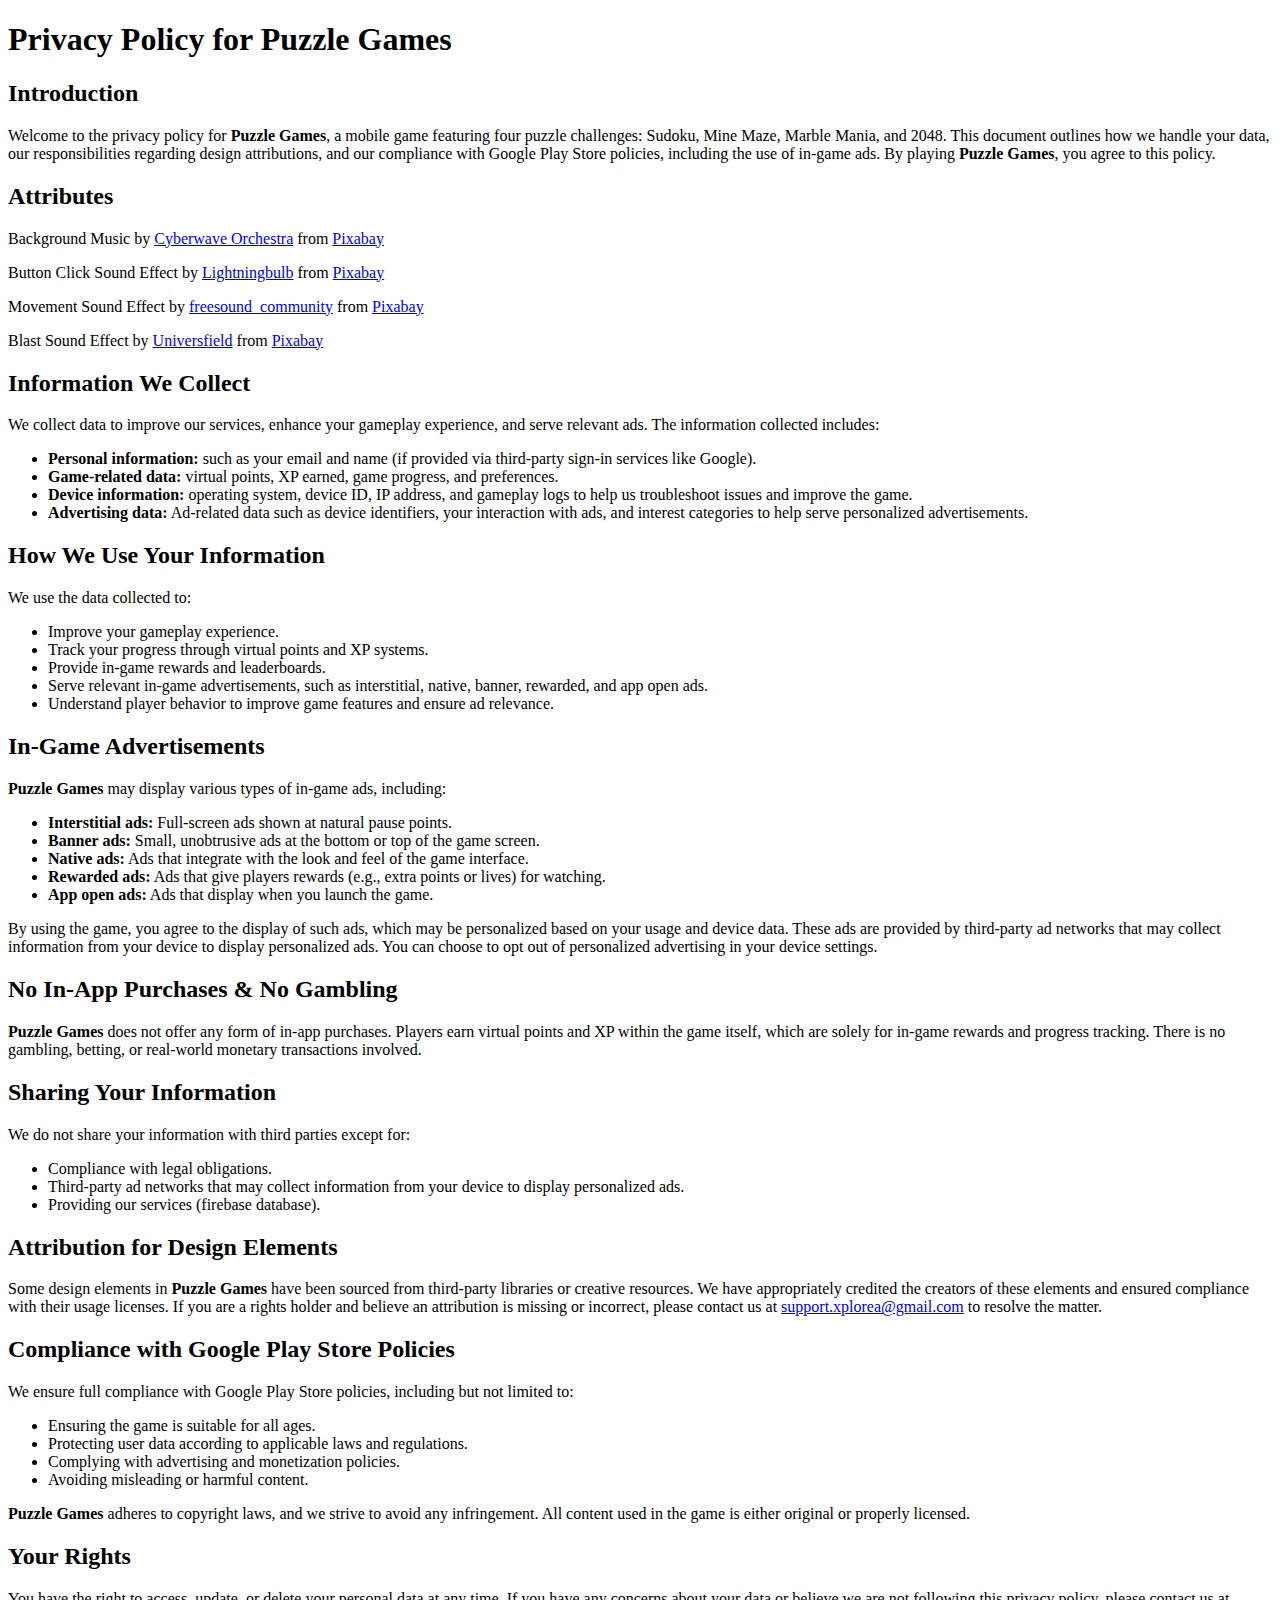
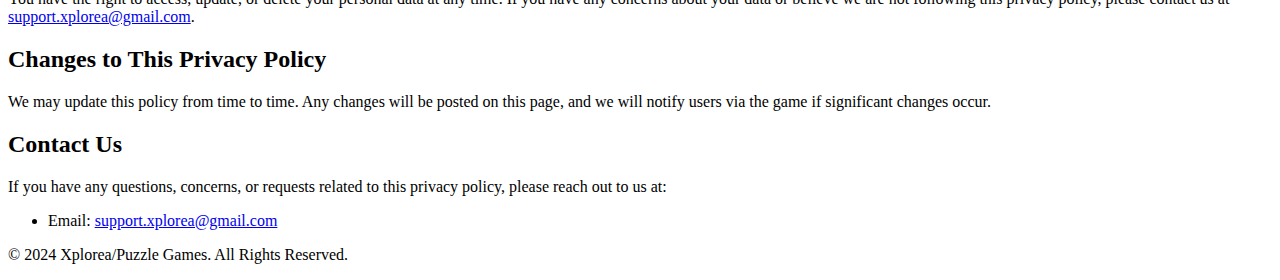
==== index.html @ 0b0eb354 "Update index.html" ====
<!DOCTYPE html>
<html lang="en">
<head>
    <meta charset="UTF-8">
    <meta name="viewport" content="width=device-width, initial-scale=1.0">
    <meta name="description" content="Privacy Policy for Puzzle Games">
    <title>Privacy Policy - Puzzle Games</title>
    <link rel="stylesheet" href="styles.css">
    <link href="https://fonts.googleapis.com/css2?family=Montserrat:wght@400;600&family=Open+Sans:wght@400;600&family=Roboto:wght@500&display=swap" rel="stylesheet">
</head>
<body>
    <header>
        <h1>Privacy Policy for Puzzle Games</h1>
    </header>

    <main class="container">
        <section>
            <h2>Introduction</h2>
            <p>Welcome to the privacy policy for <strong>Puzzle Games</strong>, a mobile game featuring four puzzle challenges: Sudoku, Mine Maze, Marble Mania, and 2048. This document outlines how we handle your data, our responsibilities regarding design attributions, and our compliance with Google Play Store policies, including the use of in-game ads. By playing <strong>Puzzle Games</strong>, you agree to this policy.</p>
        </section>
        <section>
            <h2>Attributes</h2>
            <p>Background Music by <a href="https://pixabay.com/users/cyberwave-orchestra-23801316/?utm_source=link-attribution&utm_medium=referral&utm_campaign=music&utm_content=249202">Cyberwave Orchestra</a> from <a href="https://pixabay.com/music//?utm_source=link-attribution&utm_medium=referral&utm_campaign=music&utm_content=249202">Pixabay</a></p>
            <p>Button Click Sound Effect by <a href="https://pixabay.com/users/lightningbulb-28100020/?utm_source=link-attribution&utm_medium=referral&utm_campaign=music&utm_content=199448">Lightningbulb</a> from <a href="https://pixabay.com/sound-effects//?utm_source=link-attribution&utm_medium=referral&utm_campaign=music&utm_content=199448">Pixabay</a></p>
            <p>Movement Sound Effect by <a href="https://pixabay.com/users/freesound_community-46691455/?utm_source=link-attribution&utm_medium=referral&utm_campaign=music&utm_content=6270">freesound_community</a> from <a href="https://pixabay.com/sound-effects//?utm_source=link-attribution&utm_medium=referral&utm_campaign=music&utm_content=6270">Pixabay</a></p>
            <p>Blast Sound Effect by <a href="https://pixabay.com/users/universfield-28281460/?utm_source=link-attribution&utm_medium=referral&utm_campaign=music&utm_content=229313">Universfield</a> from <a href="https://pixabay.com//?utm_source=link-attribution&utm_medium=referral&utm_campaign=music&utm_content=229313">Pixabay</a></a></p>
        </section>

        <section>
            <h2>Information We Collect</h2>
            <p>We collect data to improve our services, enhance your gameplay experience, and serve relevant ads. The information collected includes:</p>
            <ul>
                <li><strong>Personal information:</strong> such as your email and name (if provided via third-party sign-in services like Google).</li>
                <li><strong>Game-related data:</strong> virtual points, XP earned, game progress, and preferences.</li>
                <li><strong>Device information:</strong> operating system, device ID, IP address, and gameplay logs to help us troubleshoot issues and improve the game.</li>
                <li><strong>Advertising data:</strong> Ad-related data such as device identifiers, your interaction with ads, and interest categories to help serve personalized advertisements.</li>
            </ul>
        </section>

        <section>
            <h2>How We Use Your Information</h2>
            <p>We use the data collected to:</p>
            <ul>
                <li>Improve your gameplay experience.</li>
                <li>Track your progress through virtual points and XP systems.</li>
                <li>Provide in-game rewards and leaderboards.</li>
                <li>Serve relevant in-game advertisements, such as interstitial, native, banner, rewarded, and app open ads.</li>
                <li>Understand player behavior to improve game features and ensure ad relevance.</li>
            </ul>
        </section>

        <section>
            <h2>In-Game Advertisements</h2>
            <p><strong>Puzzle Games</strong> may display various types of in-game ads, including:</p>
            <ul>
                <li><strong>Interstitial ads:</strong> Full-screen ads shown at natural pause points.</li>
                <li><strong>Banner ads:</strong> Small, unobtrusive ads at the bottom or top of the game screen.</li>
                <li><strong>Native ads:</strong> Ads that integrate with the look and feel of the game interface.</li>
                <li><strong>Rewarded ads:</strong> Ads that give players rewards (e.g., extra points or lives) for watching.</li>
                <li><strong>App open ads:</strong> Ads that display when you launch the game.</li>
            </ul>
            <p>By using the game, you agree to the display of such ads, which may be personalized based on your usage and device data. These ads are provided by third-party ad networks that may collect information from your device to display personalized ads. You can choose to opt out of personalized advertising in your device settings.</p>
        </section>

        <section>
            <h2>No In-App Purchases & No Gambling</h2>
            <p><strong>Puzzle Games</strong> does not offer any form of in-app purchases. Players earn virtual points and XP within the game itself, which are solely for in-game rewards and progress tracking. There is no gambling, betting, or real-world monetary transactions involved.</p>
        </section>

        <section>
            <h2>Sharing Your Information</h2>
            <p>We do not share your information with third parties except for:</p>
	    <ul>
                <li>Compliance with legal obligations. </li>
		<li>Third-party ad networks that may collect information from your device to display personalized ads. </li>
                <li>Providing our services (firebase database).</li>
            </ul>
        </section>

        <section>
            <h2>Attribution for Design Elements</h2>
            <p>Some design elements in <strong>Puzzle Games</strong> have been sourced from third-party libraries or creative resources. We have appropriately credited the creators of these elements and ensured compliance with their usage licenses. If you are a rights holder and believe an attribution is missing or incorrect, please contact us at <a href="mailto:support.xplorea@gmail.com">support.xplorea@gmail.com</a> to resolve the matter.</p>
        </section>

        <section>
            <h2>Compliance with Google Play Store Policies</h2>
            <p>We ensure full compliance with Google Play Store policies, including but not limited to:</p>
            <ul>
                <li>Ensuring the game is suitable for all ages.</li>
                <li>Protecting user data according to applicable laws and regulations.</li>
                <li>Complying with advertising and monetization policies.</li>
                <li>Avoiding misleading or harmful content.</li>
            </ul>
            <p><strong>Puzzle Games</strong> adheres to copyright laws, and we strive to avoid any infringement. All content used in the game is either original or properly licensed.</p>
        </section>

        <section>
            <h2>Your Rights</h2>
            <p>You have the right to access, update, or delete your personal data at any time. If you have any concerns about your data or believe we are not following this privacy policy, please contact us at <a href="mailto:support.xplorea@gmail.com">support.xplorea@gmail.com</a>.</p>
        </section>

        <section>
            <h2>Changes to This Privacy Policy</h2>
            <p>We may update this policy from time to time. Any changes will be posted on this page, and we will notify users via the game if significant changes occur.</p>
        </section>

        <section>
            <h2>Contact Us</h2>
            <p>If you have any questions, concerns, or requests related to this privacy policy, please reach out to us at:</p>
            <ul>
                <li>Email: <a href="mailto:support.xplorea@gmail.com">support.xplorea@gmail.com</a></li>
            </ul>
        </section>
    </main>

    <footer>
        <p>&copy; 2024 Xplorea/Puzzle Games. All Rights Reserved.</p>
    </footer>
</body>
</html>
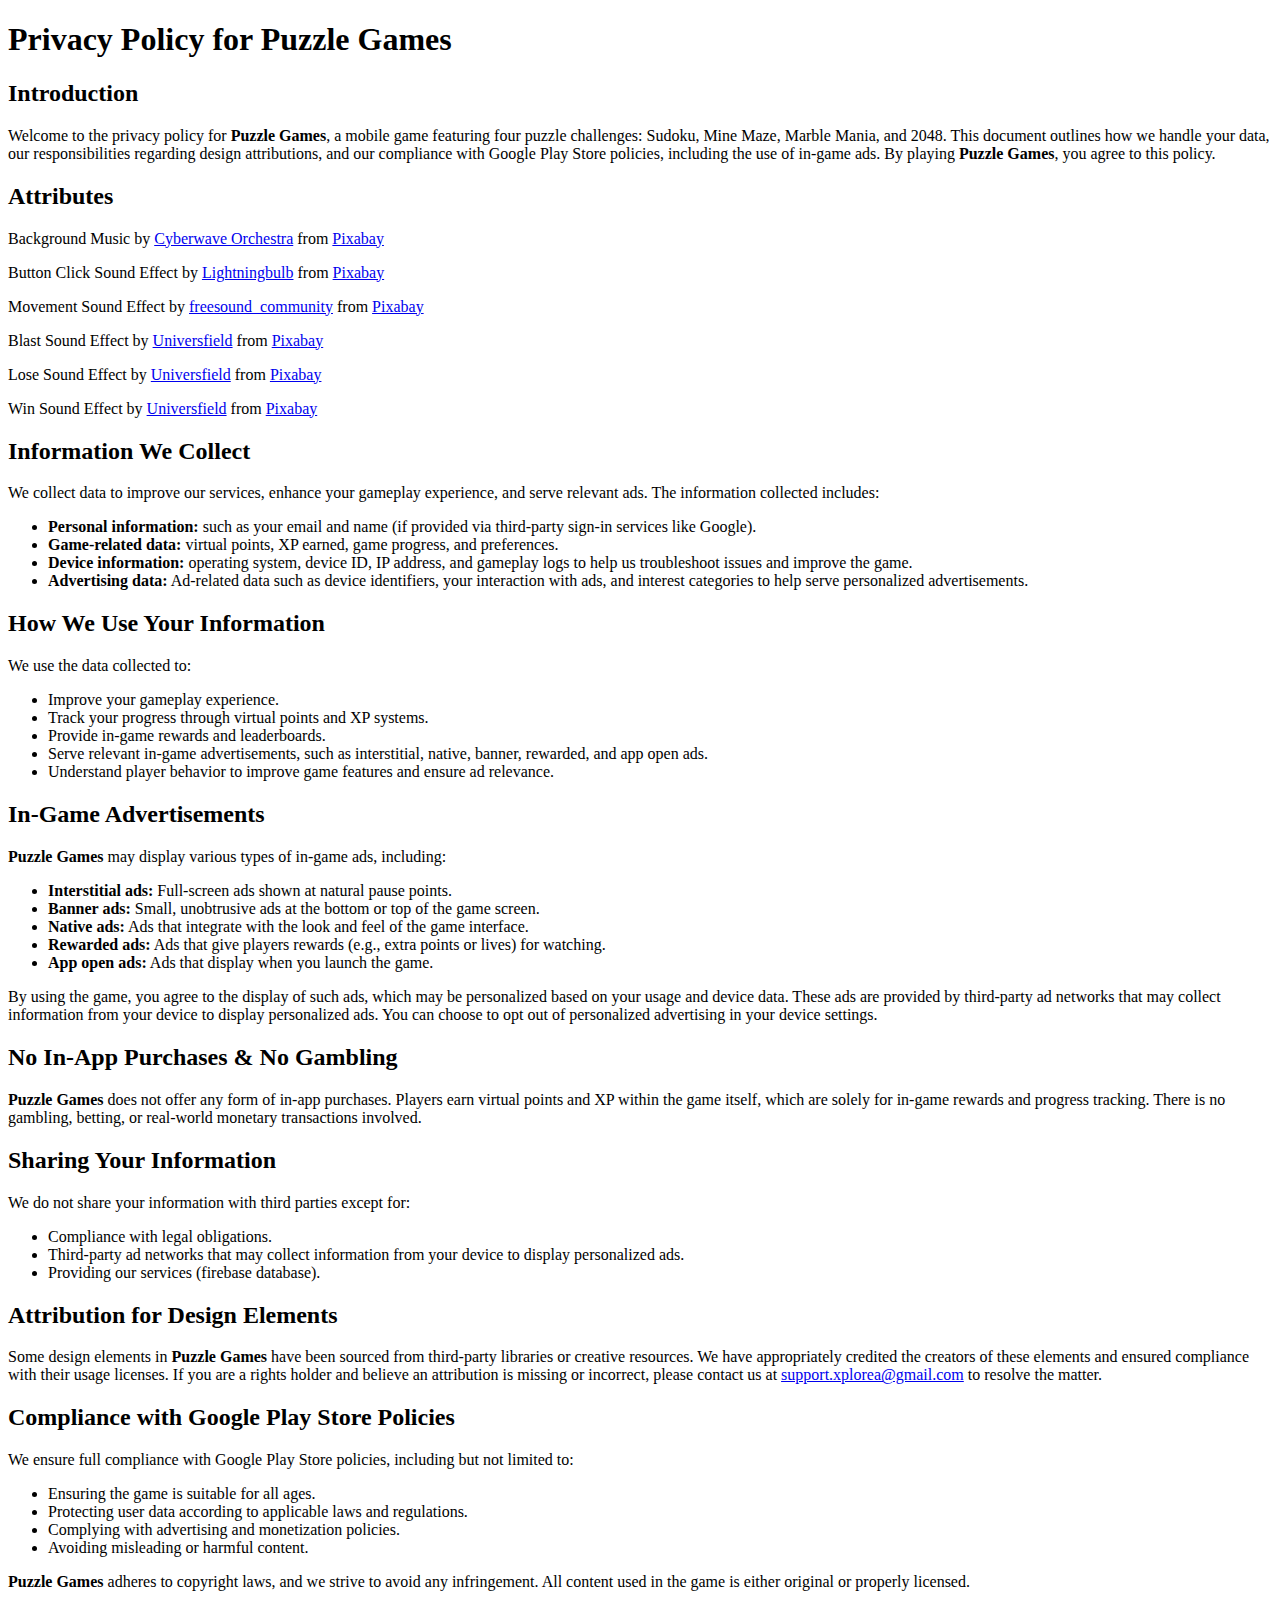
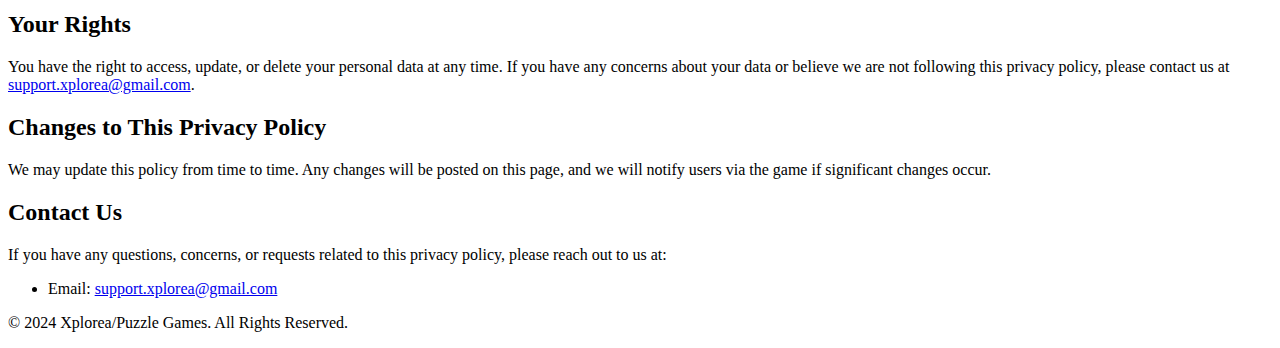
==== commit 117d9f86: "Update index.html" ====
--- a/index.html
+++ b/index.html
@@ -24,6 +24,8 @@
             <p>Button Click Sound Effect by <a href="https://pixabay.com/users/lightningbulb-28100020/?utm_source=link-attribution&utm_medium=referral&utm_campaign=music&utm_content=199448">Lightningbulb</a> from <a href="https://pixabay.com/sound-effects//?utm_source=link-attribution&utm_medium=referral&utm_campaign=music&utm_content=199448">Pixabay</a></p>
             <p>Movement Sound Effect by <a href="https://pixabay.com/users/freesound_community-46691455/?utm_source=link-attribution&utm_medium=referral&utm_campaign=music&utm_content=6270">freesound_community</a> from <a href="https://pixabay.com/sound-effects//?utm_source=link-attribution&utm_medium=referral&utm_campaign=music&utm_content=6270">Pixabay</a></p>
             <p>Blast Sound Effect by <a href="https://pixabay.com/users/universfield-28281460/?utm_source=link-attribution&utm_medium=referral&utm_campaign=music&utm_content=229313">Universfield</a> from <a href="https://pixabay.com//?utm_source=link-attribution&utm_medium=referral&utm_campaign=music&utm_content=229313">Pixabay</a></a></p>
+            <p>Lose Sound Effect by <a href="https://pixabay.com/users/universfield-28281460/?utm_source=link-attribution&utm_medium=referral&utm_campaign=music&utm_content=250960">Universfield</a> from <a href="https://pixabay.com/sound-effects//?utm_source=link-attribution&utm_medium=referral&utm_campaign=music&utm_content=250960">Pixabay</a></p>
+            <p>Win Sound Effect by <a href="https://pixabay.com/users/universfield-28281460/?utm_source=link-attribution&utm_medium=referral&utm_campaign=music&utm_content=144751">Universfield</a> from <a href="https://pixabay.com//?utm_source=link-attribution&utm_medium=referral&utm_campaign=music&utm_content=144751">Pixabay</a></p>
         </section>
 
         <section>
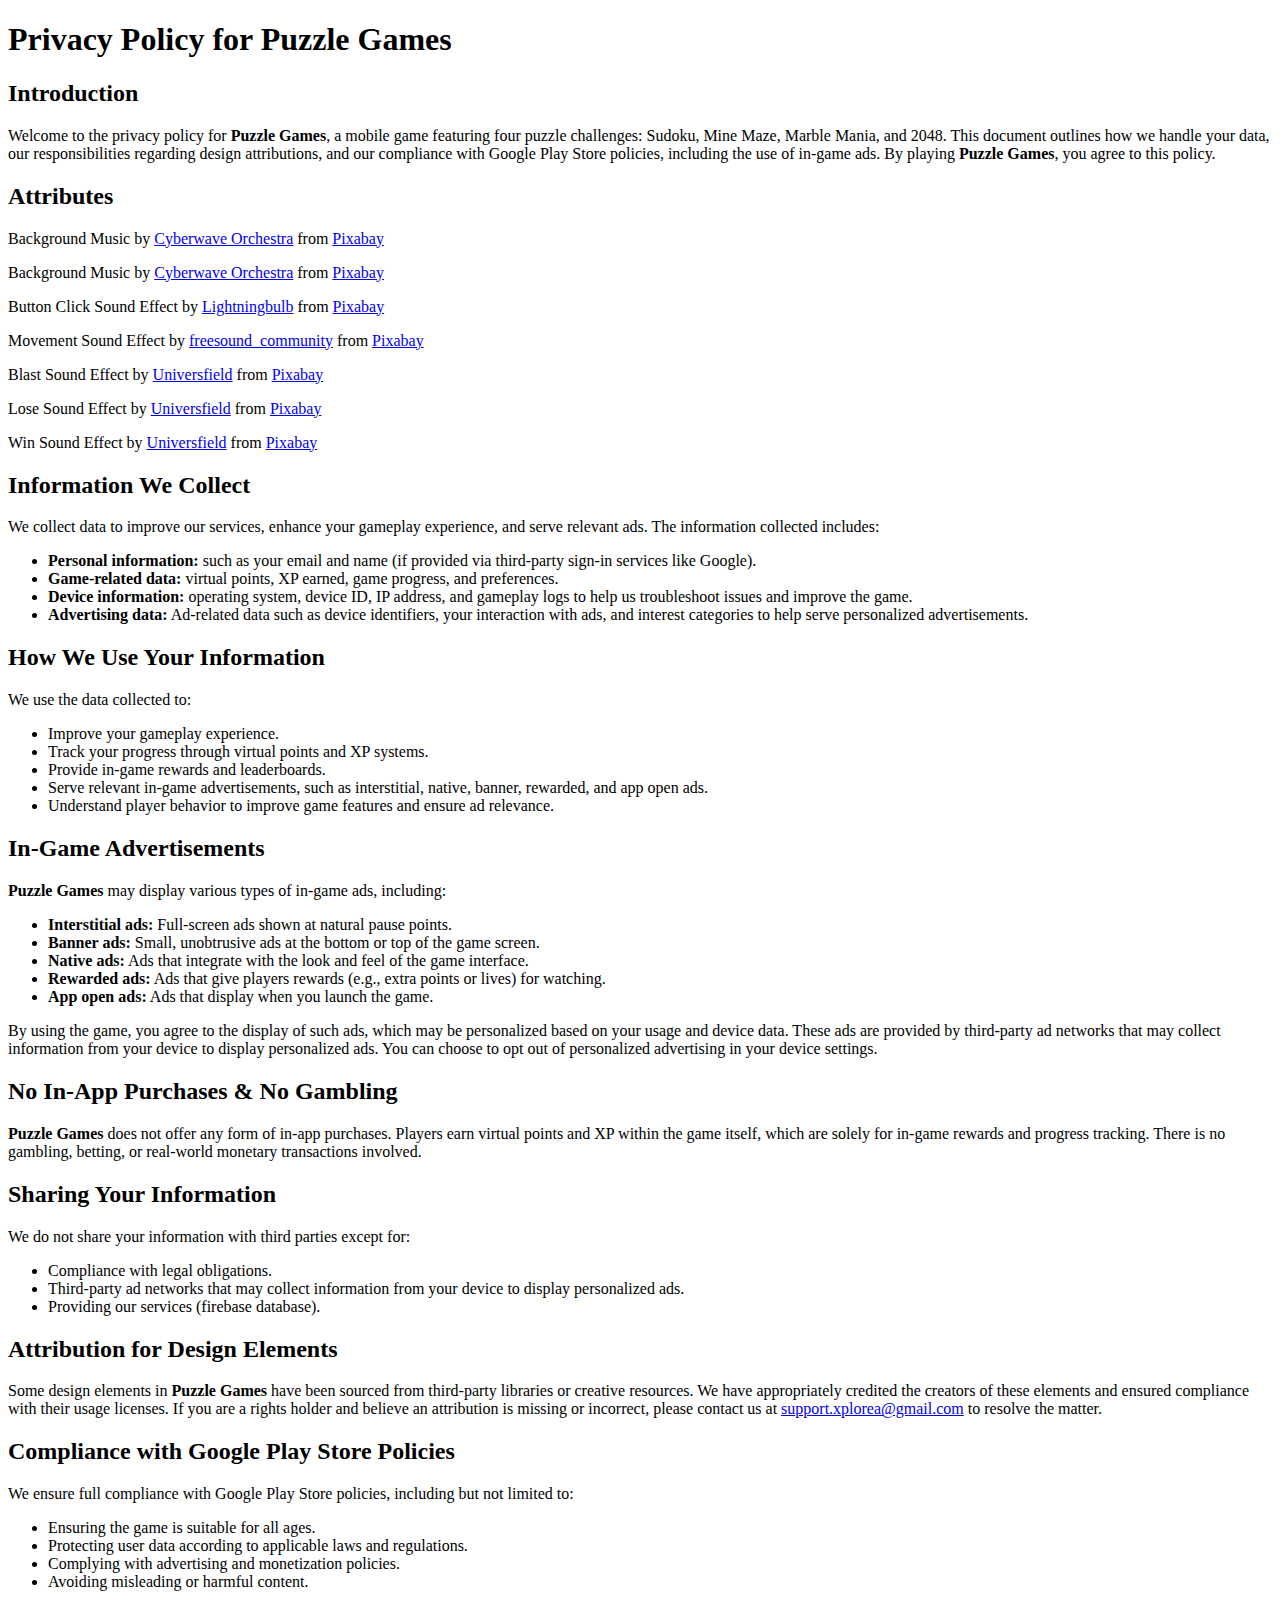
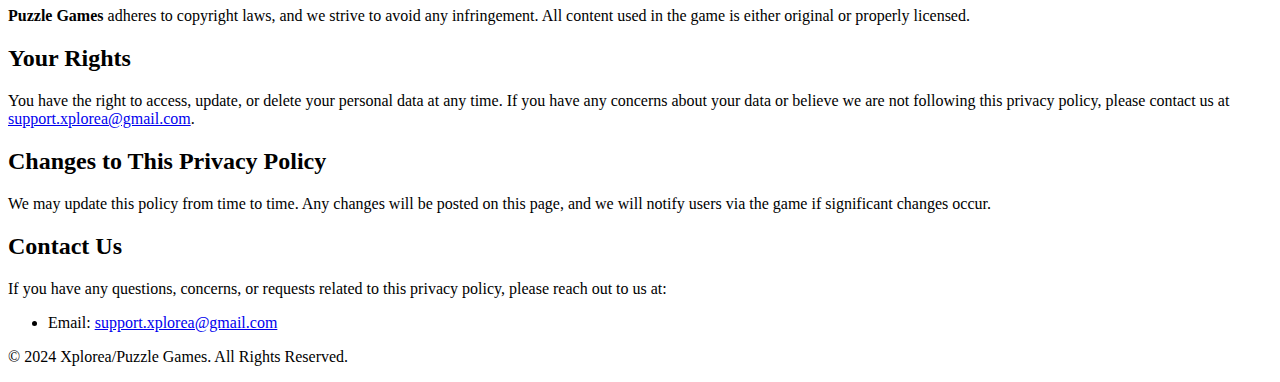
==== commit 51e46bef: "bg music added" ====
--- a/index.html
+++ b/index.html
@@ -21,6 +21,7 @@
         <section>
             <h2>Attributes</h2>
             <p>Background Music by <a href="https://pixabay.com/users/cyberwave-orchestra-23801316/?utm_source=link-attribution&utm_medium=referral&utm_campaign=music&utm_content=249202">Cyberwave Orchestra</a> from <a href="https://pixabay.com/music//?utm_source=link-attribution&utm_medium=referral&utm_campaign=music&utm_content=249202">Pixabay</a></p>
+            <p>Background Music by <a href="https://pixabay.com/users/cyberwave-orchestra-23801316/?utm_source=link-attribution&utm_medium=referral&utm_campaign=music&utm_content=251998">Cyberwave Orchestra</a> from <a href="https://pixabay.com//?utm_source=link-attribution&utm_medium=referral&utm_campaign=music&utm_content=251998">Pixabay</a></p>
             <p>Button Click Sound Effect by <a href="https://pixabay.com/users/lightningbulb-28100020/?utm_source=link-attribution&utm_medium=referral&utm_campaign=music&utm_content=199448">Lightningbulb</a> from <a href="https://pixabay.com/sound-effects//?utm_source=link-attribution&utm_medium=referral&utm_campaign=music&utm_content=199448">Pixabay</a></p>
             <p>Movement Sound Effect by <a href="https://pixabay.com/users/freesound_community-46691455/?utm_source=link-attribution&utm_medium=referral&utm_campaign=music&utm_content=6270">freesound_community</a> from <a href="https://pixabay.com/sound-effects//?utm_source=link-attribution&utm_medium=referral&utm_campaign=music&utm_content=6270">Pixabay</a></p>
             <p>Blast Sound Effect by <a href="https://pixabay.com/users/universfield-28281460/?utm_source=link-attribution&utm_medium=referral&utm_campaign=music&utm_content=229313">Universfield</a> from <a href="https://pixabay.com//?utm_source=link-attribution&utm_medium=referral&utm_campaign=music&utm_content=229313">Pixabay</a></a></p>
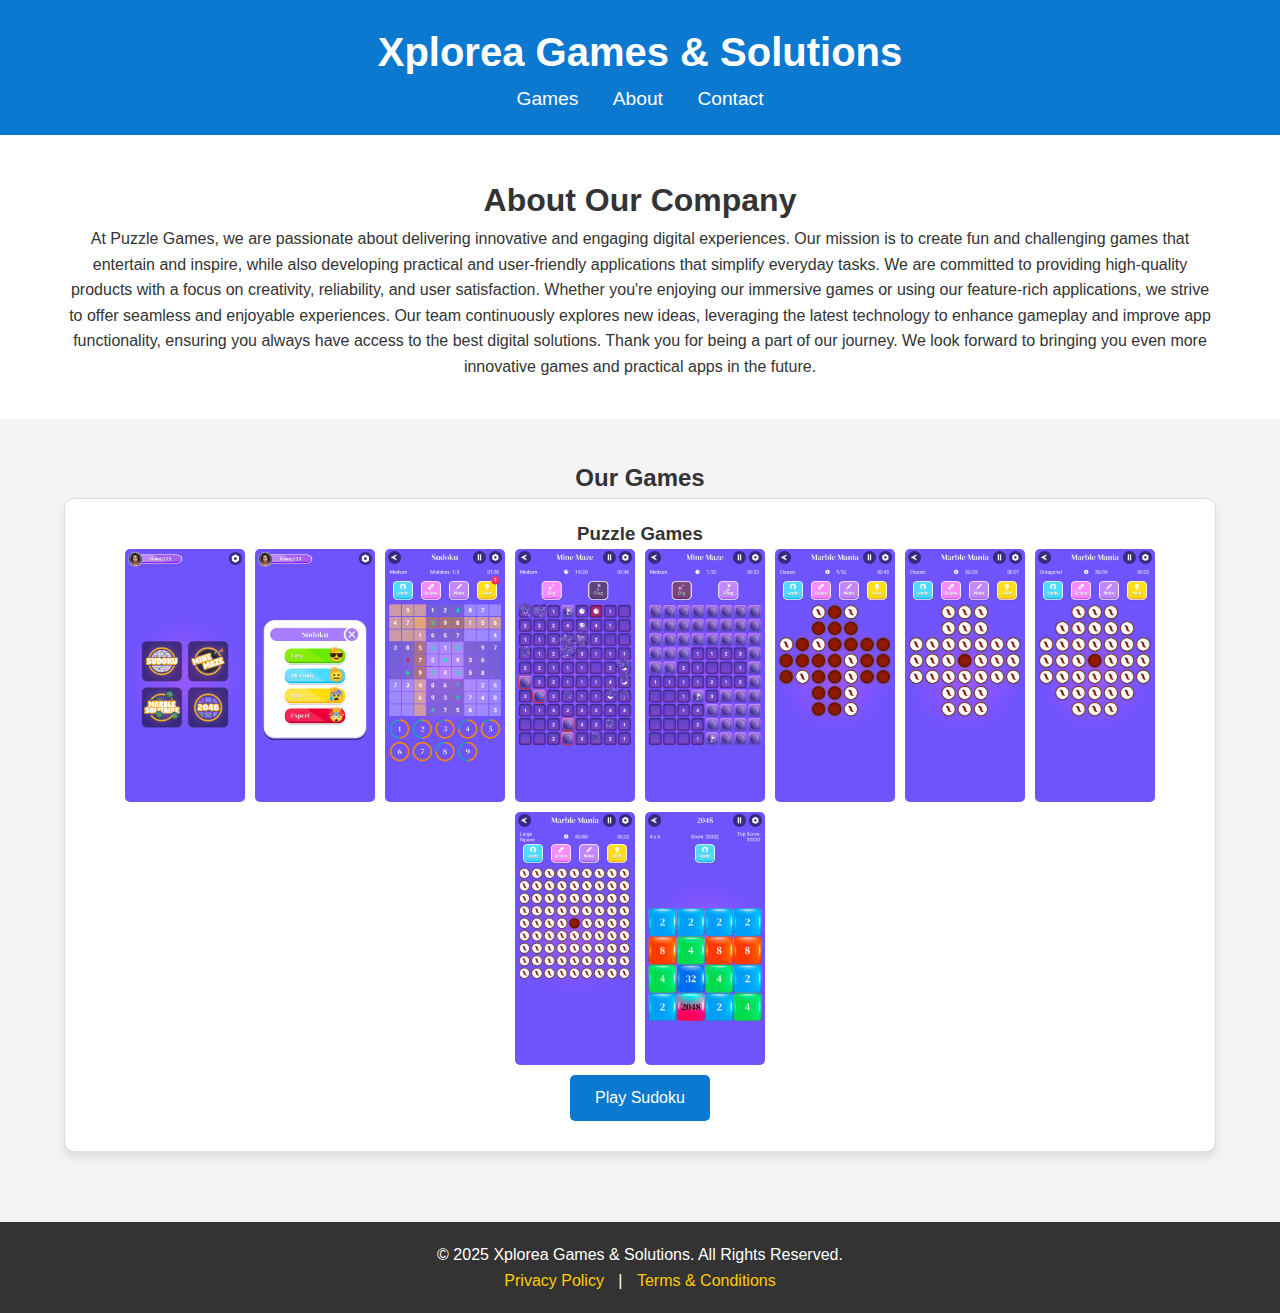
==== commit 6d832858: "final changes" ====
--- a/index.html
+++ b/index.html
@@ -3,121 +3,88 @@
 <head>
     <meta charset="UTF-8">
     <meta name="viewport" content="width=device-width, initial-scale=1.0">
-    <meta name="description" content="Privacy Policy for Puzzle Games">
-    <title>Privacy Policy - Puzzle Games</title>
-    <link rel="stylesheet" href="styles.css">
-    <link href="https://fonts.googleapis.com/css2?family=Montserrat:wght@400;600&family=Open+Sans:wght@400;600&family=Roboto:wght@500&display=swap" rel="stylesheet">
+    <title>Xplorea Games & Solutions - Home</title>
+    <link rel="stylesheet" href="style.css">
 </head>
 <body>
-    <header>
-        <h1>Privacy Policy for Puzzle Games</h1>
-    </header>
 
-    <main class="container">
-        <section>
-            <h2>Introduction</h2>
-            <p>Welcome to the privacy policy for <strong>Puzzle Games</strong>, a mobile game featuring four puzzle challenges: Sudoku, Mine Maze, Marble Mania, and 2048. This document outlines how we handle your data, our responsibilities regarding design attributions, and our compliance with Google Play Store policies, including the use of in-game ads. By playing <strong>Puzzle Games</strong>, you agree to this policy.</p>
-        </section>
-        <section>
-            <h2>Attributes</h2>
-            <p>Background Music by <a href="https://pixabay.com/users/cyberwave-orchestra-23801316/?utm_source=link-attribution&utm_medium=referral&utm_campaign=music&utm_content=249202">Cyberwave Orchestra</a> from <a href="https://pixabay.com/music//?utm_source=link-attribution&utm_medium=referral&utm_campaign=music&utm_content=249202">Pixabay</a></p>
-            <p>Background Music by <a href="https://pixabay.com/users/cyberwave-orchestra-23801316/?utm_source=link-attribution&utm_medium=referral&utm_campaign=music&utm_content=251998">Cyberwave Orchestra</a> from <a href="https://pixabay.com//?utm_source=link-attribution&utm_medium=referral&utm_campaign=music&utm_content=251998">Pixabay</a></p>
-            <p>Button Click Sound Effect by <a href="https://pixabay.com/users/lightningbulb-28100020/?utm_source=link-attribution&utm_medium=referral&utm_campaign=music&utm_content=199448">Lightningbulb</a> from <a href="https://pixabay.com/sound-effects//?utm_source=link-attribution&utm_medium=referral&utm_campaign=music&utm_content=199448">Pixabay</a></p>
-            <p>Movement Sound Effect by <a href="https://pixabay.com/users/freesound_community-46691455/?utm_source=link-attribution&utm_medium=referral&utm_campaign=music&utm_content=6270">freesound_community</a> from <a href="https://pixabay.com/sound-effects//?utm_source=link-attribution&utm_medium=referral&utm_campaign=music&utm_content=6270">Pixabay</a></p>
-            <p>Blast Sound Effect by <a href="https://pixabay.com/users/universfield-28281460/?utm_source=link-attribution&utm_medium=referral&utm_campaign=music&utm_content=229313">Universfield</a> from <a href="https://pixabay.com//?utm_source=link-attribution&utm_medium=referral&utm_campaign=music&utm_content=229313">Pixabay</a></a></p>
-            <p>Lose Sound Effect by <a href="https://pixabay.com/users/universfield-28281460/?utm_source=link-attribution&utm_medium=referral&utm_campaign=music&utm_content=250960">Universfield</a> from <a href="https://pixabay.com/sound-effects//?utm_source=link-attribution&utm_medium=referral&utm_campaign=music&utm_content=250960">Pixabay</a></p>
-            <p>Win Sound Effect by <a href="https://pixabay.com/users/universfield-28281460/?utm_source=link-attribution&utm_medium=referral&utm_campaign=music&utm_content=144751">Universfield</a> from <a href="https://pixabay.com//?utm_source=link-attribution&utm_medium=referral&utm_campaign=music&utm_content=144751">Pixabay</a></p>
-        </section>
+<header>
+    <div class="container">
+        <h1>Xplorea Games & Solutions</h1>
+        <nav>
+            <a href="#games">Games</a>
+            <a href="#about">About</a>
+            <a href="#footer">Contact</a>
+        </nav>
+    </div>
+</header>
 
-        <section>
-            <h2>Information We Collect</h2>
-            <p>We collect data to improve our services, enhance your gameplay experience, and serve relevant ads. The information collected includes:</p>
-            <ul>
-                <li><strong>Personal information:</strong> such as your email and name (if provided via third-party sign-in services like Google).</li>
-                <li><strong>Game-related data:</strong> virtual points, XP earned, game progress, and preferences.</li>
-                <li><strong>Device information:</strong> operating system, device ID, IP address, and gameplay logs to help us troubleshoot issues and improve the game.</li>
-                <li><strong>Advertising data:</strong> Ad-related data such as device identifiers, your interaction with ads, and interest categories to help serve personalized advertisements.</li>
-            </ul>
-        </section>
+<section id="about" class="about-section">
+    <div class="container">
+        <h2>About Our Company</h2>
+        <p><l>At Puzzle Games, we are passionate about delivering innovative and engaging digital experiences. Our mission is to create fun and challenging games that entertain and inspire, while also developing practical and user-friendly applications that simplify everyday tasks.</l>
+        <l>We are committed to providing high-quality products with a focus on creativity, reliability, and user satisfaction. Whether you're enjoying our immersive games or using our feature-rich applications, we strive to offer seamless and enjoyable experiences.</l>
+        <l>Our team continuously explores new ideas, leveraging the latest technology to enhance gameplay and improve app functionality, ensuring you always have access to the best digital solutions.</l>
+        <l>Thank you for being a part of our journey. We look forward to bringing you even more innovative games and practical apps in the future.</l></p>
+    </div>
+</section>
 
-        <section>
-            <h2>How We Use Your Information</h2>
-            <p>We use the data collected to:</p>
-            <ul>
-                <li>Improve your gameplay experience.</li>
-                <li>Track your progress through virtual points and XP systems.</li>
-                <li>Provide in-game rewards and leaderboards.</li>
-                <li>Serve relevant in-game advertisements, such as interstitial, native, banner, rewarded, and app open ads.</li>
-                <li>Understand player behavior to improve game features and ensure ad relevance.</li>
-            </ul>
-        </section>
+<section id="games" class="games-section">
+    <div class="container">
+        <h2>Our Games</h2>
 
-        <section>
-            <h2>In-Game Advertisements</h2>
-            <p><strong>Puzzle Games</strong> may display various types of in-game ads, including:</p>
-            <ul>
-                <li><strong>Interstitial ads:</strong> Full-screen ads shown at natural pause points.</li>
-                <li><strong>Banner ads:</strong> Small, unobtrusive ads at the bottom or top of the game screen.</li>
-                <li><strong>Native ads:</strong> Ads that integrate with the look and feel of the game interface.</li>
-                <li><strong>Rewarded ads:</strong> Ads that give players rewards (e.g., extra points or lives) for watching.</li>
-                <li><strong>App open ads:</strong> Ads that display when you launch the game.</li>
-            </ul>
-            <p>By using the game, you agree to the display of such ads, which may be personalized based on your usage and device data. These ads are provided by third-party ad networks that may collect information from your device to display personalized ads. You can choose to opt out of personalized advertising in your device settings.</p>
-        </section>
+        <div class="game-card">
+            <h3>Puzzle Games</h3>
 
-        <section>
-            <h2>No In-App Purchases & No Gambling</h2>
-            <p><strong>Puzzle Games</strong> does not offer any form of in-app purchases. Players earn virtual points and XP within the game itself, which are solely for in-game rewards and progress tracking. There is no gambling, betting, or real-world monetary transactions involved.</p>
-        </section>
+            <div class="screenshots">
+                <img src="images/ss_1.png" alt="Screenshot 1" onclick="openLightbox(this)">
+                <img src="images/ss_2.png" alt="Screenshot 2" onclick="openLightbox(this)">
+                <img src="images/ss_3.png" alt="Screenshot 3" onclick="openLightbox(this)">
+                <img src="images/ss_4.png" alt="Screenshot 4" onclick="openLightbox(this)">
+                <img src="images/ss_5.png" alt="Screenshot 5" onclick="openLightbox(this)">
+                <img src="images/ss_6.png" alt="Screenshot 6" onclick="openLightbox(this)">
+                <img src="images/ss_7.png" alt="Screenshot 7" onclick="openLightbox(this)">
+                <img src="images/ss_8.png" alt="Screenshot 8" onclick="openLightbox(this)">
+                <img src="images/ss_9.png" alt="Screenshot 9" onclick="openLightbox(this)">
+                <img src="images/ss_10.png" alt="Screenshot 10" onclick="openLightbox(this)">
+            </div>
 
-        <section>
-            <h2>Sharing Your Information</h2>
-            <p>We do not share your information with third parties except for:</p>
-	    <ul>
-                <li>Compliance with legal obligations. </li>
-		<li>Third-party ad networks that may collect information from your device to display personalized ads. </li>
-                <li>Providing our services (firebase database).</li>
-            </ul>
-        </section>
+            <a href="https://play.google.com/store/apps/details?id=com.xplorea.memorygame" target="_blank" class="btn">Play Sudoku</a>
+        </div>
+    </div>
+</section>
 
-        <section>
-            <h2>Attribution for Design Elements</h2>
-            <p>Some design elements in <strong>Puzzle Games</strong> have been sourced from third-party libraries or creative resources. We have appropriately credited the creators of these elements and ensured compliance with their usage licenses. If you are a rights holder and believe an attribution is missing or incorrect, please contact us at <a href="mailto:support.xplorea@gmail.com">support.xplorea@gmail.com</a> to resolve the matter.</p>
-        </section>
+<!-- Lightbox -->
+<div id="lightbox" class="lightbox" onclick="closeLightbox()">
+    <span class="close">&times;</span>
+    <img id="lightbox-img" src="" alt="Enlarged Screenshot">
+</div>
 
-        <section>
-            <h2>Compliance with Google Play Store Policies</h2>
-            <p>We ensure full compliance with Google Play Store policies, including but not limited to:</p>
-            <ul>
-                <li>Ensuring the game is suitable for all ages.</li>
-                <li>Protecting user data according to applicable laws and regulations.</li>
-                <li>Complying with advertising and monetization policies.</li>
-                <li>Avoiding misleading or harmful content.</li>
-            </ul>
-            <p><strong>Puzzle Games</strong> adheres to copyright laws, and we strive to avoid any infringement. All content used in the game is either original or properly licensed.</p>
-        </section>
+<script>
+    // Open Lightbox
+    function openLightbox(img) {
+        const lightbox = document.getElementById('lightbox');
+        const lightboxImg = document.getElementById('lightbox-img');
 
-        <section>
-            <h2>Your Rights</h2>
-            <p>You have the right to access, update, or delete your personal data at any time. If you have any concerns about your data or believe we are not following this privacy policy, please contact us at <a href="mailto:support.xplorea@gmail.com">support.xplorea@gmail.com</a>.</p>
-        </section>
+        lightboxImg.src = img.src;
+        lightbox.style.display = 'flex';
+    }
 
-        <section>
-            <h2>Changes to This Privacy Policy</h2>
-            <p>We may update this policy from time to time. Any changes will be posted on this page, and we will notify users via the game if significant changes occur.</p>
-        </section>
+    // Close Lightbox
+    function closeLightbox() {
+        const lightbox = document.getElementById('lightbox');
+        lightbox.style.display = 'none';
+    }
+</script>
 
-        <section>
-            <h2>Contact Us</h2>
-            <p>If you have any questions, concerns, or requests related to this privacy policy, please reach out to us at:</p>
-            <ul>
-                <li>Email: <a href="mailto:support.xplorea@gmail.com">support.xplorea@gmail.com</a></li>
-            </ul>
-        </section>
-    </main>
 
-    <footer>
-        <p>&copy; 2024 Xplorea/Puzzle Games. All Rights Reserved.</p>
-    </footer>
+<footer id="footer">
+    <div class="container">
+        <p>&copy; 2025 Xplorea Games & Solutions. All Rights Reserved.</p>
+        <a href="privacy-policy.html">Privacy Policy</a> |
+        <a href="terms-conditions.html">Terms & Conditions</a>
+    </div>
+</footer>
+
 </body>
 </html>
--- a/style.css
+++ b/style.css
@@ -0,0 +1,173 @@
+/* Global Styles */
+* {
+    box-sizing: border-box;
+    margin: 0;
+    padding: 0;
+    font-family: Arial, sans-serif;
+}
+
+body {
+    line-height: 1.6;
+    color: #333;
+    background: #f4f4f4;
+}
+
+.container {
+    width: 90%;
+    margin: 0 auto;
+    max-width: 1200px;
+}
+
+/* Header */
+header {
+    background: #0b79d0;
+    color: #fff;
+    padding: 20px 0;
+    text-align: center;
+}
+
+header h1 {
+    font-size: 2.5rem;
+}
+
+nav a {
+    color: #fff;
+    text-decoration: none;
+    margin: 0 15px;
+    font-size: 1.2rem;
+}
+
+nav a:hover {
+    color: #ffcc00;
+}
+
+/* About Section */
+.about-section {
+    padding: 40px 0;
+    background: #fff;
+    text-align: center;
+}
+
+.about-section h2 {
+    font-size: 2rem;
+    color: #333;
+}
+
+/* Games Section */
+.games-section {
+    padding: 40px 0;
+    background: #f4f4f4;
+    text-align: center;
+}
+
+/* Game Card Styles */
+.game-card {
+    background: #fff;
+    border: 1px solid #ddd;
+    border-radius: 10px;
+    padding: 20px;
+    margin-bottom: 30px;
+    box-shadow: 0 5px 10px rgba(0,0,0,0.1);
+}
+
+/* Screenshot Thumbnails */
+.screenshots {
+    display: flex;
+    flex-wrap: wrap;
+    gap: 10px;
+    justify-content: center;
+}
+
+.screenshots img {
+    width: 120px; /* Small thumbnail size */
+    height: auto;
+    border-radius: 5px;
+    cursor: pointer;
+    transition: transform 0.3s;
+}
+
+.screenshots img:hover {
+    transform: scale(1.05);
+}
+
+/* Lightbox Styling */
+.lightbox {
+    display: none;
+    position: fixed;
+    z-index: 999;
+    left: 0;
+    top: 0;
+    width: 100%;
+    height: 100%;
+    background: rgba(0, 0, 0, 0.8);
+    justify-content: center;
+    align-items: center;
+}
+
+.lightbox img {
+    max-width: 90%;
+    max-height: 90%;
+    border-radius: 8px;
+}
+
+.lightbox .close {
+    position: absolute;
+    top: 15px;
+    right: 20px;
+    font-size: 30px;
+    color: white;
+    cursor: pointer;
+}
+
+/* Responsive Styling */
+@media (max-width: 768px) {
+    .screenshots img {
+        width: 100px; /* Smaller thumbnails on mobile */
+    }
+}
+
+.btn {
+    display: inline-block;
+    padding: 10px 25px;
+    margin: 10px;
+    background: #0b79d0;
+    color: #fff;
+    text-decoration: none;
+    font-size: 1rem;
+    border-radius: 5px;
+    transition: 0.3s;
+}
+
+.btn:hover {
+    background: #0056a3;
+}
+
+/* Footer */
+footer {
+    background: #333;
+    color: #fff;
+    text-align: center;
+    padding: 20px 0;
+}
+
+footer a {
+    color: #ffcc00;
+    text-decoration: none;
+    margin: 0 10px;
+}
+
+footer a:hover {
+    color: #fff;
+}
+
+/* Responsive Design */
+@media screen and (max-width: 768px) {
+
+    header h1 {
+        font-size: 2rem;
+    }
+
+    nav a {
+        font-size: 1rem;
+    }
+}
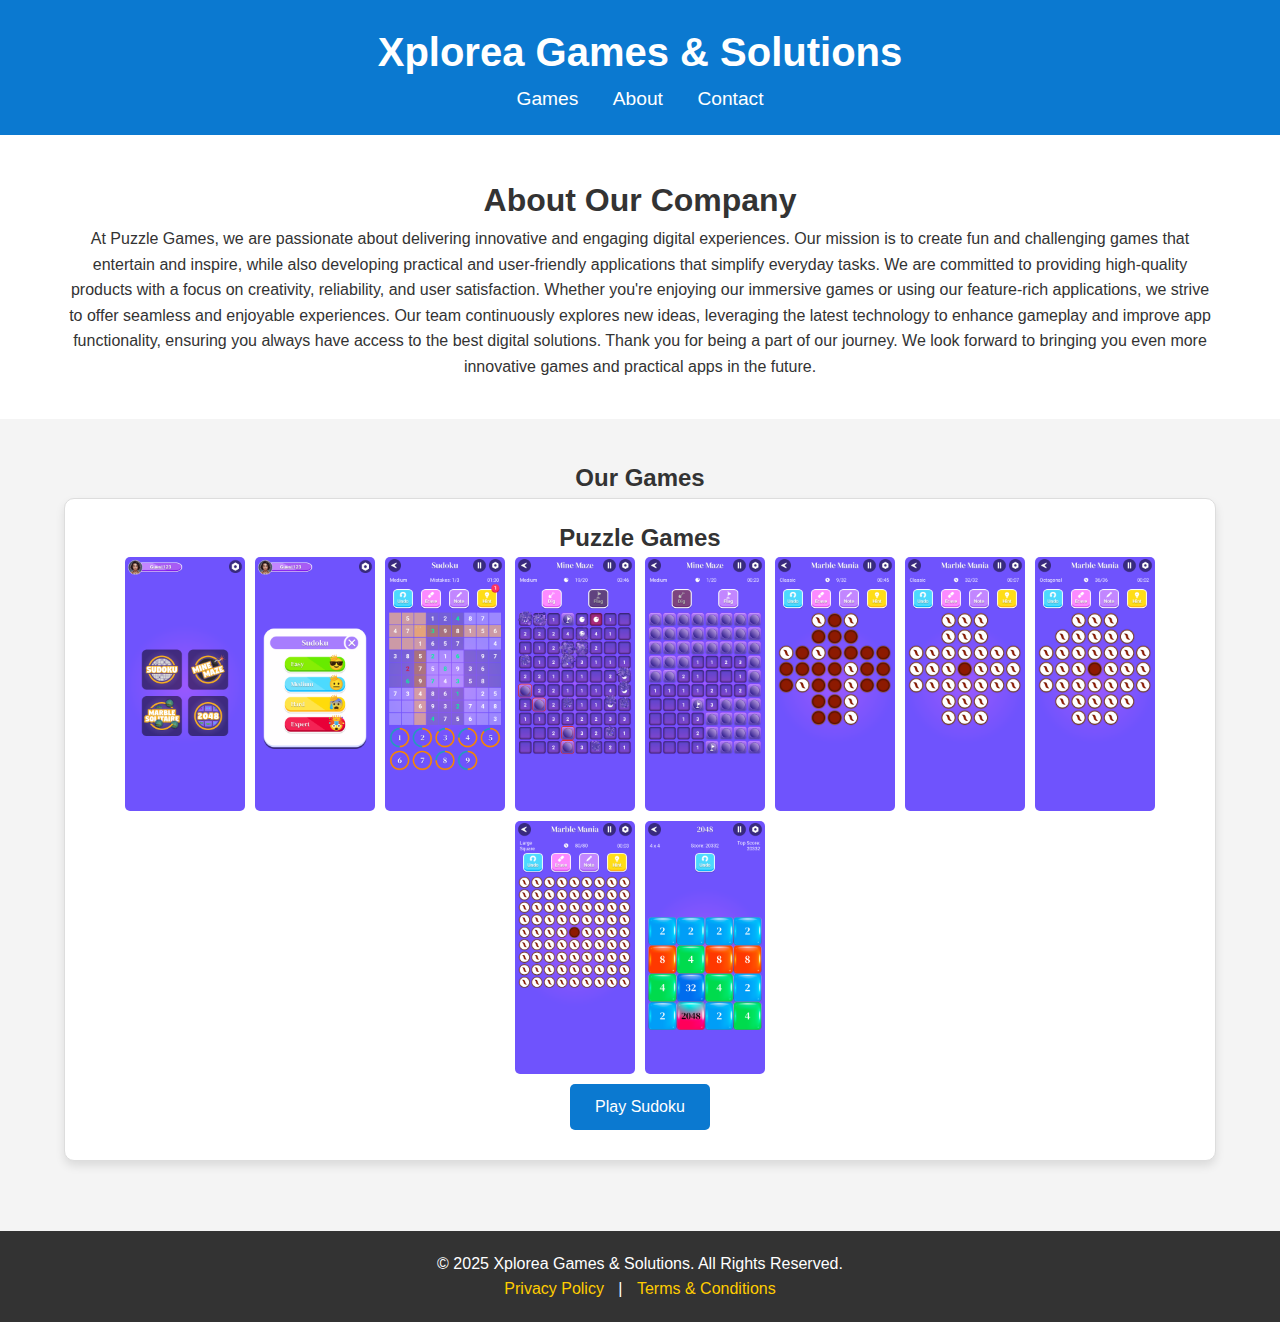
==== commit e7a2a921: "Update index.html" ====
--- a/index.html
+++ b/index.html
@@ -34,7 +34,7 @@
         <h2>Our Games</h2>
 
         <div class="game-card">
-            <h3>Puzzle Games</h3>
+            <h2>Puzzle Games</h2>
 
             <div class="screenshots">
                 <img src="images/ss_1.png" alt="Screenshot 1" onclick="openLightbox(this)">
